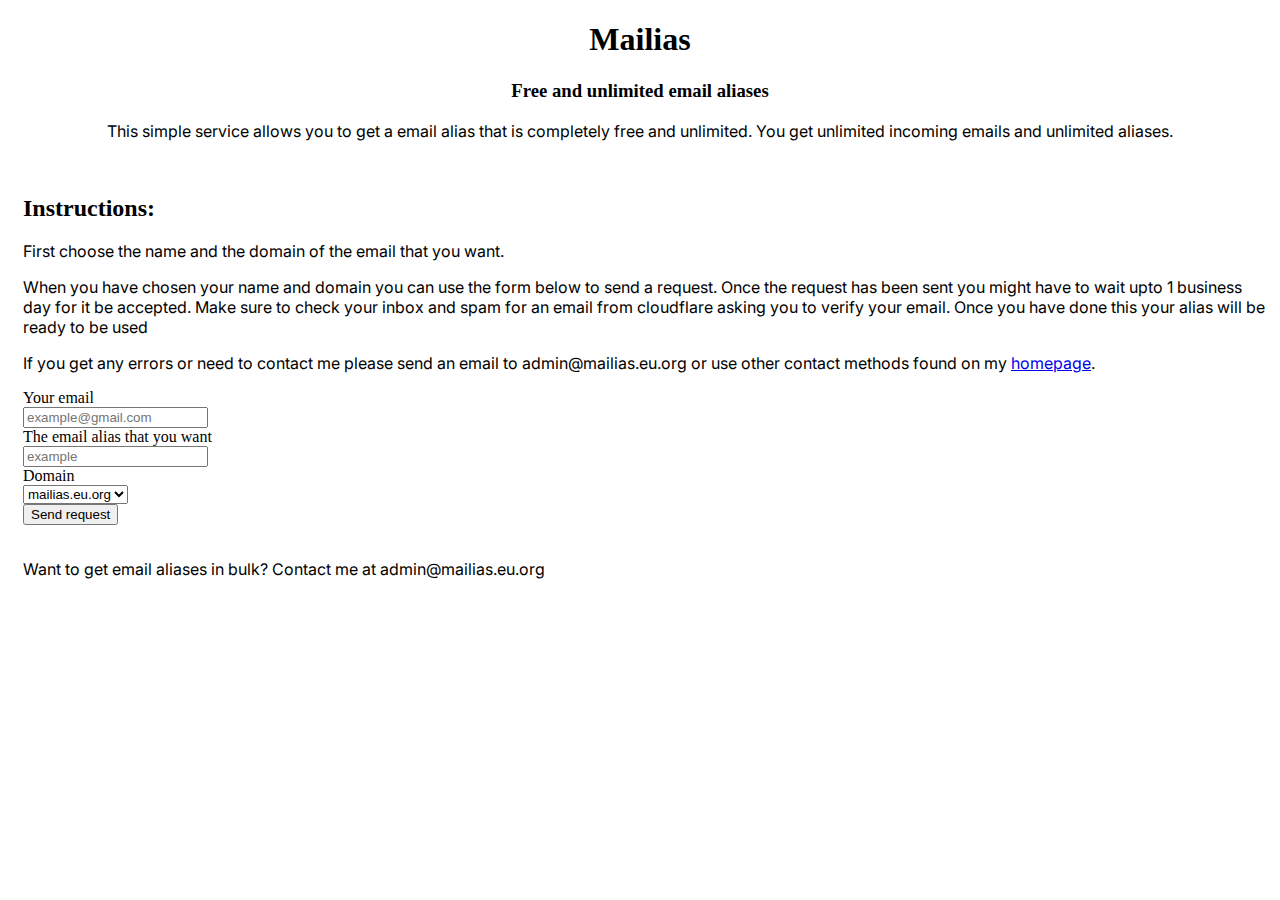
==== index.html @ fccc6944 "please work" ====
<!DOCTYPE html>
<html lang="en">

<head>
    <meta name="HandheldFriendly" content="True">
    <meta name="twitter:card" content="summary_large_image">
    <meta property="og:site_name" content="Mailias">
    <meta name="twitter:site" content="Mailias">
    <meta property="og:type" content="Mailias">
    <meta property="og:title" content="Mailias">
    <meta name="twitter:title" content="Mailias">
    <meta property="og:url" content="https://mailias.eu.org">
    <meta name="twitter:url" content="https://mailias.eu.org">
    <meta property="og:image" content="https://mailias.eu.org/data/img/embed.png">
    <meta name="twitter:image" content="https://mailias.eu.org/data/img/embed.png">
    <meta name="description" content="Free and unlimited email aliases">
    <meta name="twitter:description" content="Free and unlimited email aliases">
    <meta property="og:image:width" content="1920">
    <meta property="og:image:height" content="1080">
    <meta name="keywords" content="Email, Alias, email alias,">
    <meta charset="UTF-8">
    <meta http-equiv="X-UA-Compatible" content="IE=edge">
    <meta name="viewport" content="width=device-width, initial-scale=1.0">
    <link rel="icon" type="image/svg+xml" href="/data/img/logo.svg">
    <link rel="stylesheet" type="text/css" href="main.css">
    <script defer>
        function generateMailto() {
            var address = "requests@mailias.eu.org"
            var duration = document.getElementById("duration").value
            var userMail = document.getElementById("userMail").value
            var aliasMail = document.getElementById("aliasMail").value

            var newLine = "%0D%0A"
            var output = "mailto:" + address + "?subject=Mailias - New alias request" + "&body=" + "User email: " + userMail + newLine + "Alias email: " + aliasMail + newLine + "Duration: " + duration
            document.getElementById("output").removeAttribute("hidden")
            document.getElementById("output").href = output
        }
    </script>
    <title>Mailias</title>
</head>

<body>
    <div style="text-align: center;">
        <h1>Mailias</h1>
        <h3>Free and unlimited email aliases</h3>
        <p>This simple service allows you to get a email alias that is completely free and unlimited. You get unlimited
            incoming emails and unlimited aliases.</p>
    </div>
    <br>
    <div style="margin-left: 15px;">
        <h2>Instructions:</h2>
        <p>First choose the name and the domain of the email that you want. </p>
        <p>When you have chosen your name and domain you can use the form below to send a request. Once the request has been sent you might have to wait upto 1 business day for it be accepted. Make sure to check your inbox and
            spam for an email from cloudflare asking you to verify your email. Once you have done this your alias will be ready to be used</p>
        <p>If you get any errors or need to contact me please send an email to admin@mailias.eu.org or use other contact
            methods found on my <a href="https://boofdev.eu.org">homepage</a>.</p>
        <form action="https://public.herotofu.com/v1/d0954850-f8a5-11ed-b2e2-c10354b56774" method="post">
            <label>Your email</label>
            <br>
            <input name="User email" placeholder="example@gmail.com" id="userMail" type="email" required>
            <br>
            <label>The email alias that you want</label>
            <br>
            <input name="alias" placeholder="example" id="aliasMail" type="text" required>
            <br>
            <label for="domain">Domain</label>
            <br>
            <select name="Domain" id="domain">
                <option value="mailias.eu.org">mailias.eu.org</option>
                <option value="shrail.eu.org">shrail.eu.org</option>
            </select>
            <br>
            <input type="submit" value="Send request">
            <br>
            <a href="#" id="output" hidden>Generated url</a>
        </form>
        <br>
        <p>Want to get email aliases in bulk? Contact me at admin@mailias.eu.org</p>
    </div>
</body>

</html>
---- main.css ----
@import url('https://fonts.googleapis.com/css2?family=Inter&display=swap');
@import url('https://fonts.googleapis.com/css2?family=Archivo&display=swap');

p {
    font-family: 'Inter', sans-serif;
}

h1 h2 h3 h4 h5 h6 {
    font-family: 'Archivo', sans-serif;
}
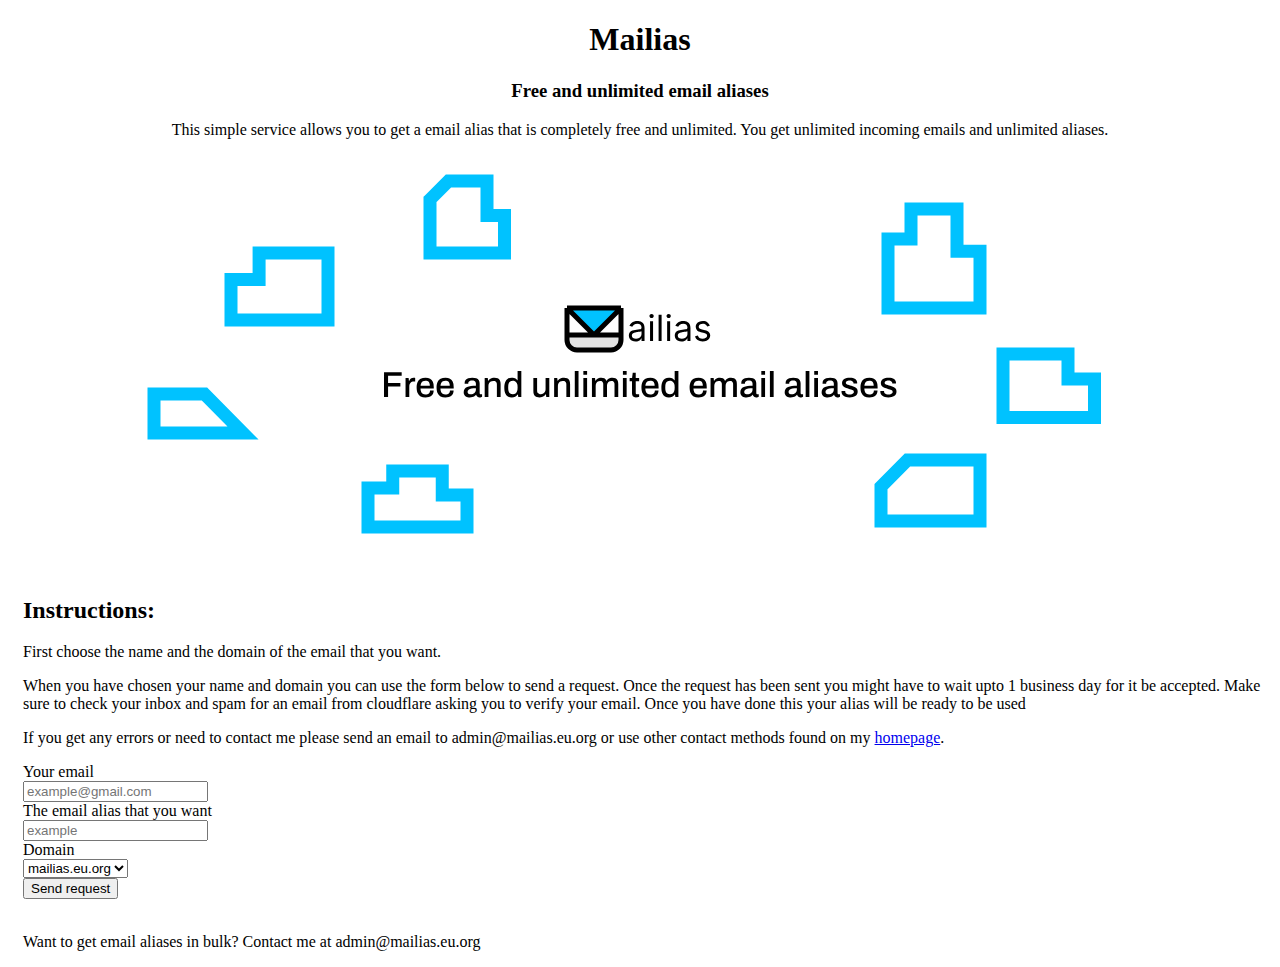
==== commit 716211a9: "test new banner" ====
--- a/index.html
+++ b/index.html
@@ -45,6 +45,7 @@
         <h3>Free and unlimited email aliases</h3>
         <p>This simple service allows you to get a email alias that is completely free and unlimited. You get unlimited
             incoming emails and unlimited aliases.</p>
+            <img src="data/img/white-banner.svg">
     </div>
     <br>
     <div style="margin-left: 15px;">
--- a/main.css
+++ b/main.css
@@ -1,7 +1,7 @@
 @import url('https://fonts.googleapis.com/css2?family=Inter&display=swap');
 @import url('https://fonts.googleapis.com/css2?family=Archivo&display=swap');
 
-p {
+p button label input {
     font-family: 'Inter', sans-serif;
 }
 
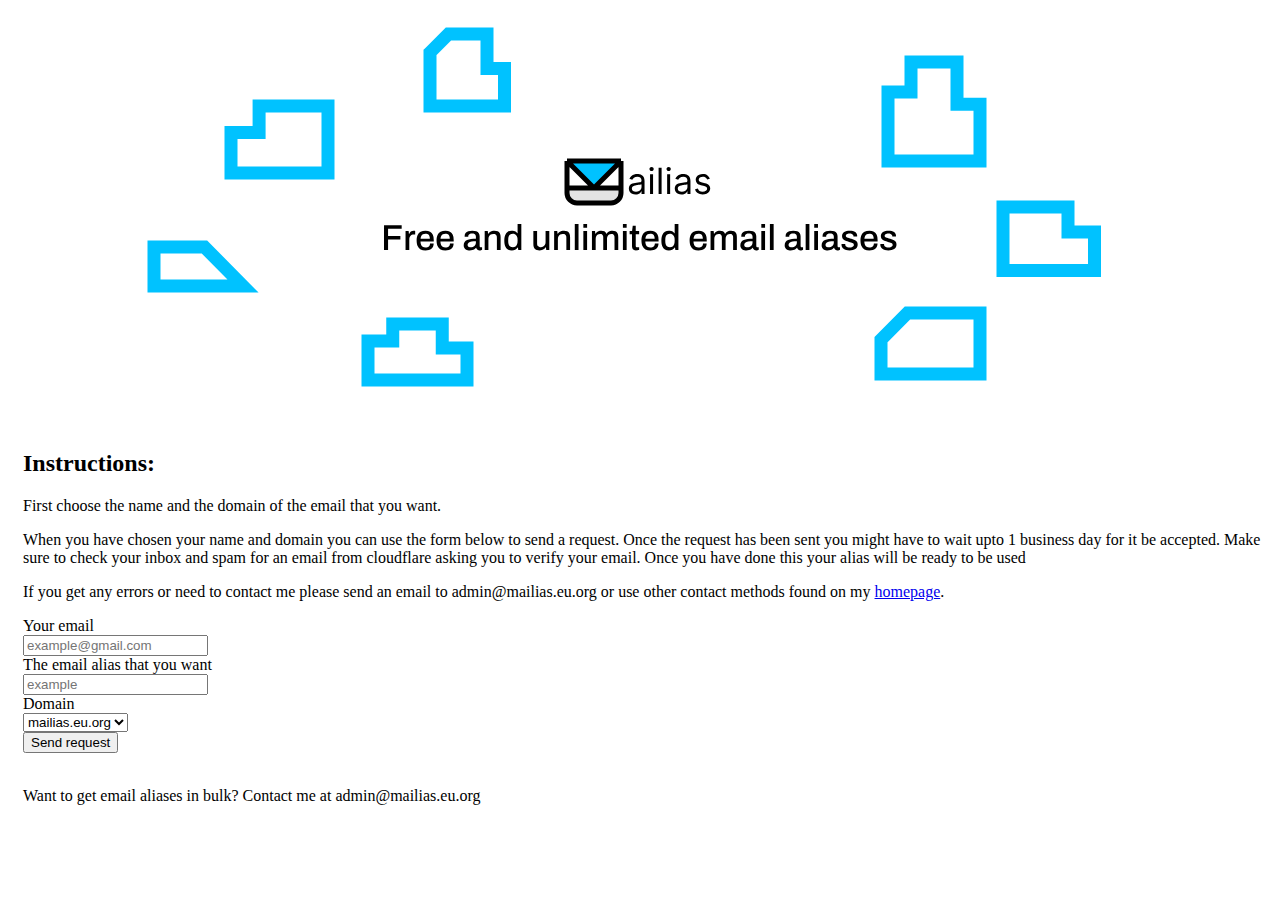
==== commit e10928a6: "changed image" ====
--- a/index.html
+++ b/index.html
@@ -41,11 +41,7 @@
 
 <body>
     <div style="text-align: center;">
-        <h1>Mailias</h1>
-        <h3>Free and unlimited email aliases</h3>
-        <p>This simple service allows you to get a email alias that is completely free and unlimited. You get unlimited
-            incoming emails and unlimited aliases.</p>
-            <img src="data/img/white-banner.svg">
+            <img class="noDownload" src="data/img/white-banner.svg">
     </div>
     <br>
     <div style="margin-left: 15px;">
--- a/main.css
+++ b/main.css
@@ -7,4 +7,8 @@
 
 h1 h2 h3 h4 h5 h6 {
     font-family: 'Archivo', sans-serif;
+}
+
+.noDownload {
+    pointer-events: none;
 }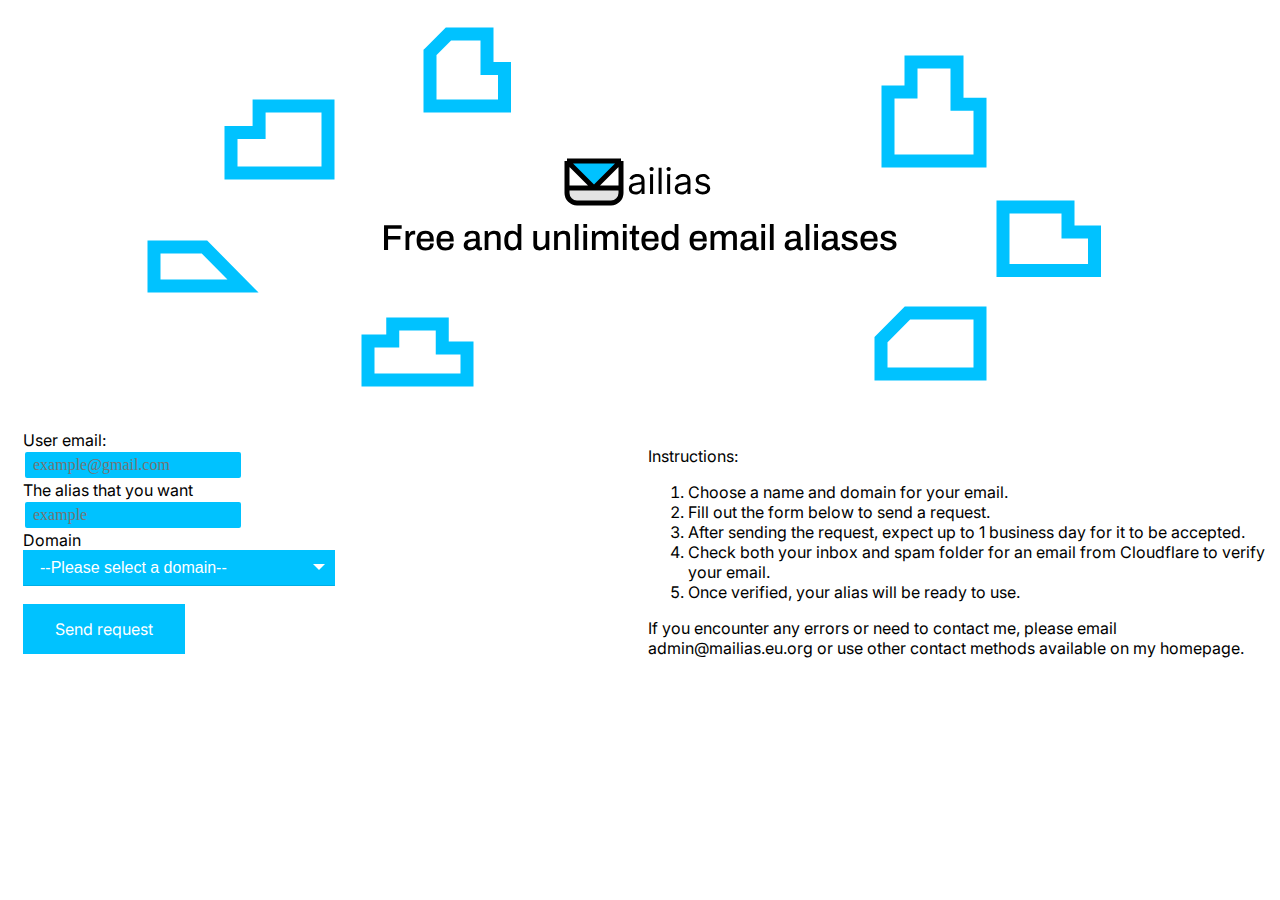
==== commit 08a3ef5c: "made v2 the new main site" ====
--- a/index.html
+++ b/index.html
@@ -22,7 +22,9 @@
     <meta http-equiv="X-UA-Compatible" content="IE=edge">
     <meta name="viewport" content="width=device-width, initial-scale=1.0">
     <link rel="icon" type="image/svg+xml" href="/data/img/logo.svg">
+    <script src="form.js" defer></script>
     <link rel="stylesheet" type="text/css" href="main.css">
+    <link rel="stylesheet" type="text/css" href="form.css">
     <script defer>
         function generateMailto() {
             var address = "requests@mailias.eu.org"
@@ -41,38 +43,54 @@
 
 <body>
     <div style="text-align: center;">
-            <img class="noDownload" src="data/img/white-banner.svg">
+        <img class="noDownload" src="data/img/white-banner.svg">
     </div>
     <br>
     <div style="margin-left: 15px;">
-        <h2>Instructions:</h2>
-        <p>First choose the name and the domain of the email that you want. </p>
-        <p>When you have chosen your name and domain you can use the form below to send a request. Once the request has been sent you might have to wait upto 1 business day for it be accepted. Make sure to check your inbox and
-            spam for an email from cloudflare asking you to verify your email. Once you have done this your alias will be ready to be used</p>
-        <p>If you get any errors or need to contact me please send an email to admin@mailias.eu.org or use other contact
-            methods found on my <a href="https://boofdev.eu.org">homepage</a>.</p>
-        <form action="https://public.herotofu.com/v1/d0954850-f8a5-11ed-b2e2-c10354b56774" method="post">
-            <label>Your email</label>
-            <br>
-            <input name="User email" placeholder="example@gmail.com" id="userMail" type="email" required>
-            <br>
-            <label>The email alias that you want</label>
-            <br>
-            <input name="alias" placeholder="example" id="aliasMail" type="text" required>
-            <br>
-            <label for="domain">Domain</label>
-            <br>
-            <select name="Domain" id="domain">
-                <option value="mailias.eu.org">mailias.eu.org</option>
-                <option value="shrail.eu.org">shrail.eu.org</option>
-            </select>
-            <br>
-            <input type="submit" value="Send request">
-            <br>
-            <a href="#" id="output" hidden>Generated url</a>
-        </form>
-        <br>
-        <p>Want to get email aliases in bulk? Contact me at admin@mailias.eu.org</p>
+        <div style="width: 100%;">
+            <div style="float:left; width: 50%;">
+                <form style="margin-right: 50%;" action="https://public.herotofu.com/v1/d0954850-f8a5-11ed-b2e2-c10354b56774" method="post">
+                    <label for="userMail">User email:</label>
+                    <br>
+                    <input placeholder="example@gmail.com" class="input" name="Email" type="email"
+                        id="userMail" required>
+                    <br>
+                    <label>The alias that you want</label>
+                    <br>
+                    <input class="input" name="alias" placeholder="example" id="aliasMail"
+                        type="text" required>
+                    <br>
+                    <label for="domain">Domain</label>
+                    <br>
+                    <div class="custom-select" width="200px">
+                        <select name="Domain" id="domain">
+                            <option value="null">--Please select a domain--</option>
+                            <option value="mailias.eu.org">mailias.eu.org</option>
+                            <option value="shrail.eu.org">shrail.eu.org</option>
+                        </select>
+                    </div>
+                    <br>
+                    <input class="Form-button" type="submit" value="Send request">
+                </form>
+            </div>
+            <div style="float:right; width: 50%;">
+                <p>
+                    Instructions:
+                </p>
+                <ol type="1">
+                    <li>Choose a name and domain for your email.</li>
+                    <li>Fill out the form below to send a request.</li>
+                    <li>After sending the request, expect up to 1 business day for it to be accepted.</li>
+                    <li>Check both your inbox and spam folder for an email from Cloudflare to verify your email.</li>
+                    <li>Once verified, your alias will be ready to use.</li>
+                </ol>
+                <p>
+                    If you encounter any errors or need to contact me, please email admin@mailias.eu.org or use other
+                    contact methods available on my homepage.
+                </p>
+            </div>
+        </div>
+        <div style="clear:both"></div>
     </div>
 </body>
 
--- a/main.css
+++ b/main.css
@@ -1,14 +1,35 @@
 @import url('https://fonts.googleapis.com/css2?family=Inter&display=swap');
 @import url('https://fonts.googleapis.com/css2?family=Archivo&display=swap');
 
-p button label input {
+p, button, input, label, a, li {
     font-family: 'Inter', sans-serif;
 }
 
-h1 h2 h3 h4 h5 h6 {
+h1, h2, h3, h4, h5, h6 {
     font-family: 'Archivo', sans-serif;
 }
 
 .noDownload {
     pointer-events: none;
-}+}
+
+.Form-button {
+    background-color: #00C2FF;
+    border: none;
+    color: #ffffff;
+    padding: 15px 32px;
+    text-align: center;
+    text-decoration: none;
+    display: inline-block;
+    font-size: 16px;
+  }
+
+  .input {
+    font-size: 16px;
+    font-size: max(16px, 1em);
+    font-family: inherit;
+    padding: 0.25em 0.5em;
+    background-color: #00C2FF;
+    border: 2px solid #ffffff;
+    border-radius: 4px;
+  }--- a/form.css
+++ b/form.css
@@ -0,0 +1,59 @@
+ /* The container must be positioned relative: */
+ .custom-select {
+    position: relative;
+    font-family: Arial;
+  }
+  
+  .custom-select select {
+    display: none; /*hide original SELECT element: */
+  }
+  
+  .select-selected {
+    background-color: #00C2FF;;
+  }
+  
+  /* Style the arrow inside the select element: */
+  .select-selected:after {
+    position: absolute;
+    content: "";
+    top: 14px;
+    right: 10px;
+    width: 0;
+    height: 0;
+    border: 6px solid transparent;
+    border-color: #ffffff transparent transparent transparent;
+  }
+  
+  /* Point the arrow upwards when the select box is open (active): */
+  .select-selected.select-arrow-active:after {
+    border-color: transparent transparent #ffffff transparent;
+    top: 7px;
+  }
+  
+  /* style the items (options), including the selected item: */
+  .select-items div,.select-selected {
+    color: #ffffff;
+    padding: 8px 16px;
+    border: 1px solid transparent;
+    border-color: transparent transparent rgba(0, 0, 0, 0.1) transparent;
+    cursor: pointer;
+  }
+  
+  /* Style items (options): */
+  .select-items {
+    position: absolute;
+    background-color: #00C2FF;;
+    top: 100%;
+    left: 0;
+    right: 0;
+    z-index: 99;
+  }
+  
+  /* Hide the items when the select box is closed: */
+  .select-hide {
+    display: none;
+  }
+  
+  .select-items div:hover, .same-as-selected {
+    background-color: rgba(0, 0, 0, 0.1);
+  } 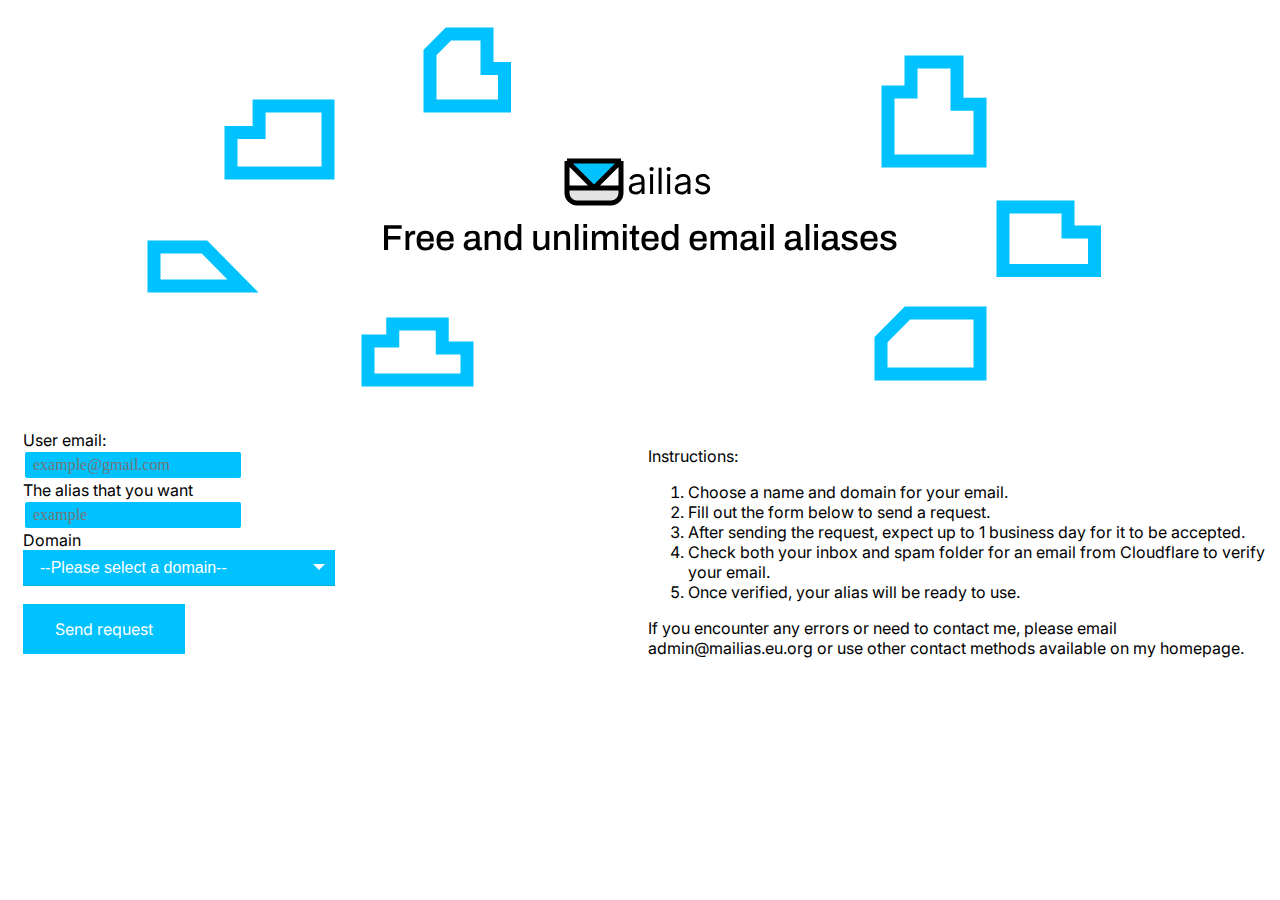
==== commit cfb8b531: "a" ====
--- a/index.html
+++ b/index.html
@@ -66,6 +66,7 @@
                         <select name="Domain" id="domain">
                             <option value="null">--Please select a domain--</option>
                             <option value="mailias.eu.org">mailias.eu.org</option>
+                            <option value="spambox.eu.org">spambox.eu.org</option>
                             <option value="shrail.eu.org">shrail.eu.org</option>
                         </select>
                     </div>
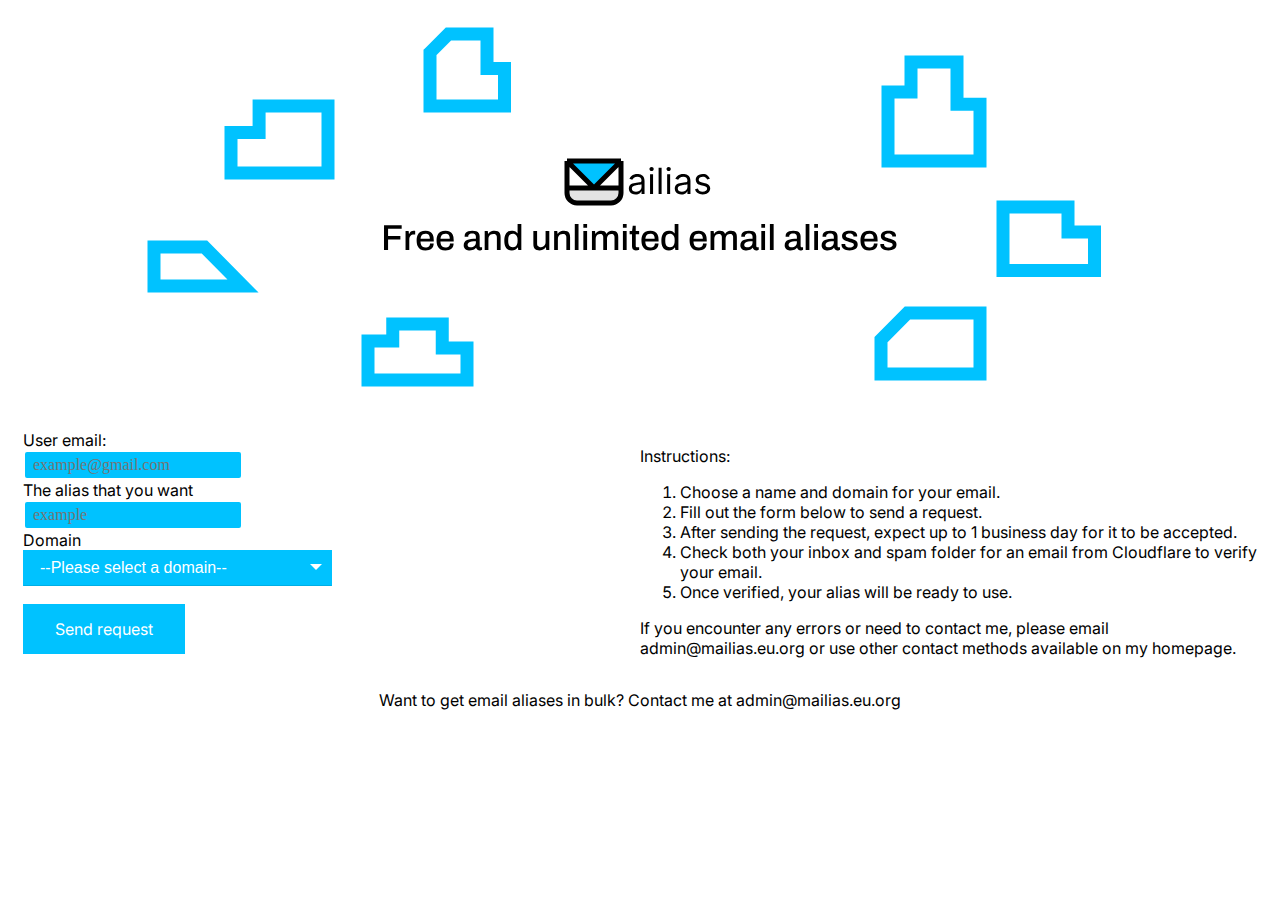
==== commit 4a280f62: "a" ====
--- a/index.html
+++ b/index.html
@@ -46,7 +46,7 @@
         <img class="noDownload" src="data/img/white-banner.svg">
     </div>
     <br>
-    <div style="margin-left: 15px;">
+    <div style="margin-left: 15px; margin-right: 15px;">
         <div style="width: 100%;">
             <div style="float:left; width: 50%;">
                 <form style="margin-right: 50%;" action="https://public.herotofu.com/v1/d0954850-f8a5-11ed-b2e2-c10354b56774" method="post">
@@ -92,6 +92,7 @@
             </div>
         </div>
         <div style="clear:both"></div>
+        <p style="text-align: center;">Want to get email aliases in bulk? Contact me at admin@mailias.eu.org</p>
     </div>
 </body>
 
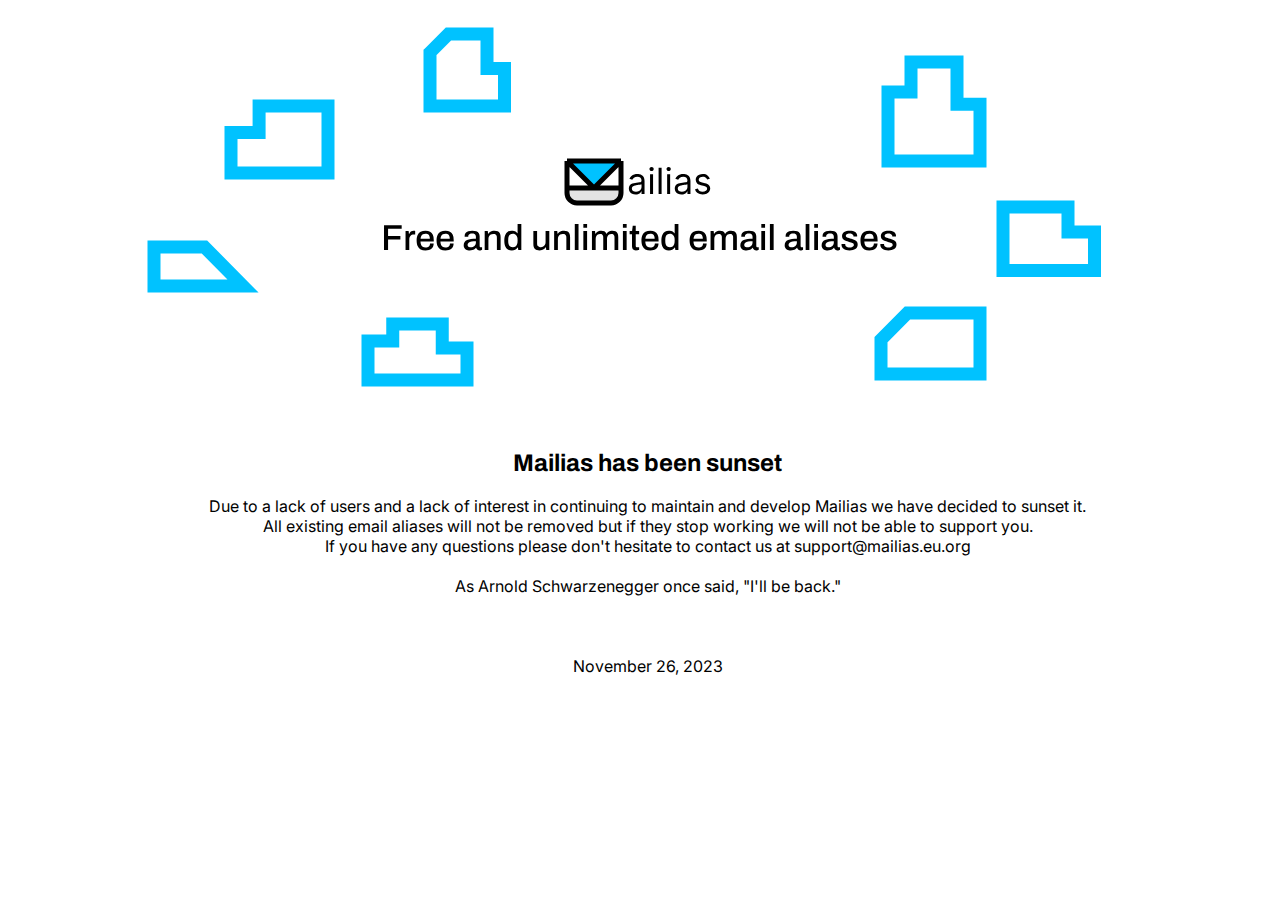
==== commit 039184ee: "sunset" ====
--- a/index.html
+++ b/index.html
@@ -46,53 +46,25 @@
         <img class="noDownload" src="data/img/white-banner.svg">
     </div>
     <br>
-    <div style="margin-left: 15px; margin-right: 15px;">
-        <div style="width: 100%;">
-            <div style="float:left; width: 50%;">
-                <form style="margin-right: 50%;" action="https://public.herotofu.com/v1/d0954850-f8a5-11ed-b2e2-c10354b56774" method="post">
-                    <label for="userMail">User email:</label>
-                    <br>
-                    <input placeholder="example@gmail.com" class="input" name="Email" type="email"
-                        id="userMail" required>
-                    <br>
-                    <label>The alias that you want</label>
-                    <br>
-                    <input class="input" name="alias" placeholder="example" id="aliasMail"
-                        type="text" required>
-                    <br>
-                    <label for="domain">Domain</label>
-                    <br>
-                    <div class="custom-select" width="200px">
-                        <select name="Domain" id="domain">
-                            <option value="null">--Please select a domain--</option>
-                            <option value="mailias.eu.org">mailias.eu.org</option>
-                            <option value="spambox.eu.org">spambox.eu.org</option>
-                            <option value="shrail.eu.org">shrail.eu.org</option>
-                        </select>
-                    </div>
-                    <br>
-                    <input class="Form-button" type="submit" value="Send request">
-                </form>
-            </div>
-            <div style="float:right; width: 50%;">
-                <p>
-                    Instructions:
-                </p>
-                <ol type="1">
-                    <li>Choose a name and domain for your email.</li>
-                    <li>Fill out the form below to send a request.</li>
-                    <li>After sending the request, expect up to 1 business day for it to be accepted.</li>
-                    <li>Check both your inbox and spam folder for an email from Cloudflare to verify your email.</li>
-                    <li>Once verified, your alias will be ready to use.</li>
-                </ol>
-                <p>
-                    If you encounter any errors or need to contact me, please email admin@mailias.eu.org or use other
-                    contact methods available on my homepage.
-                </p>
-            </div>
+    <div style="margin-left: 15px;">
+        <div style="width: 100%; text-align: center;">
+            <h2>Mailias has been sunset</h2>
+            <p>
+                Due to a lack of users and a lack of interest in continuing to maintain and develop Mailias we have decided to sunset it.
+                <br>
+                All existing email aliases will not be removed but if they stop working we will not be able to support you.
+                <br>
+                If you have any questions please don't hesitate to contact us at support@mailias.eu.org
+                <br>
+                <br>
+                As Arnold Schwarzenegger once said, "I'll be back."
+                <br>
+                <br>
+                <br>
+                <br>
+                November 26, 2023
+            </p>
         </div>
-        <div style="clear:both"></div>
-        <p style="text-align: center;">Want to get email aliases in bulk? Contact me at admin@mailias.eu.org</p>
     </div>
 </body>
 
